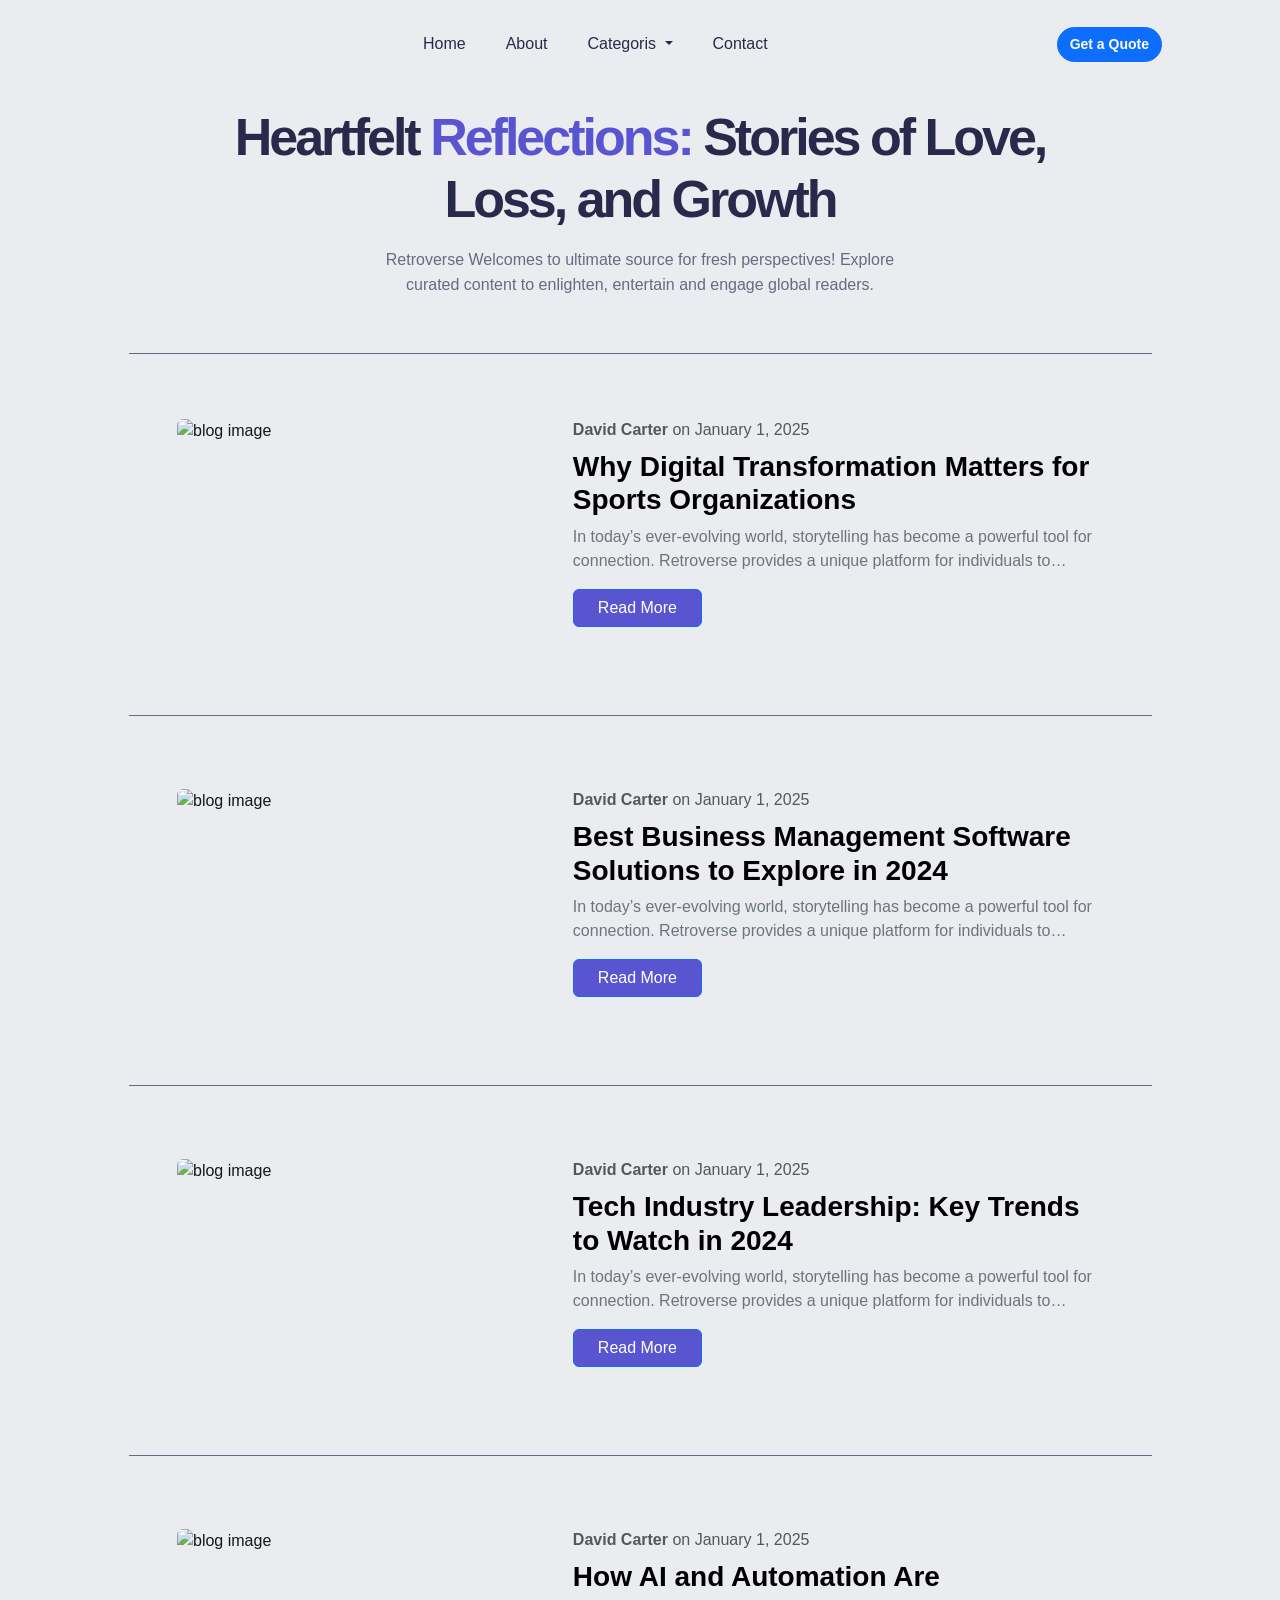
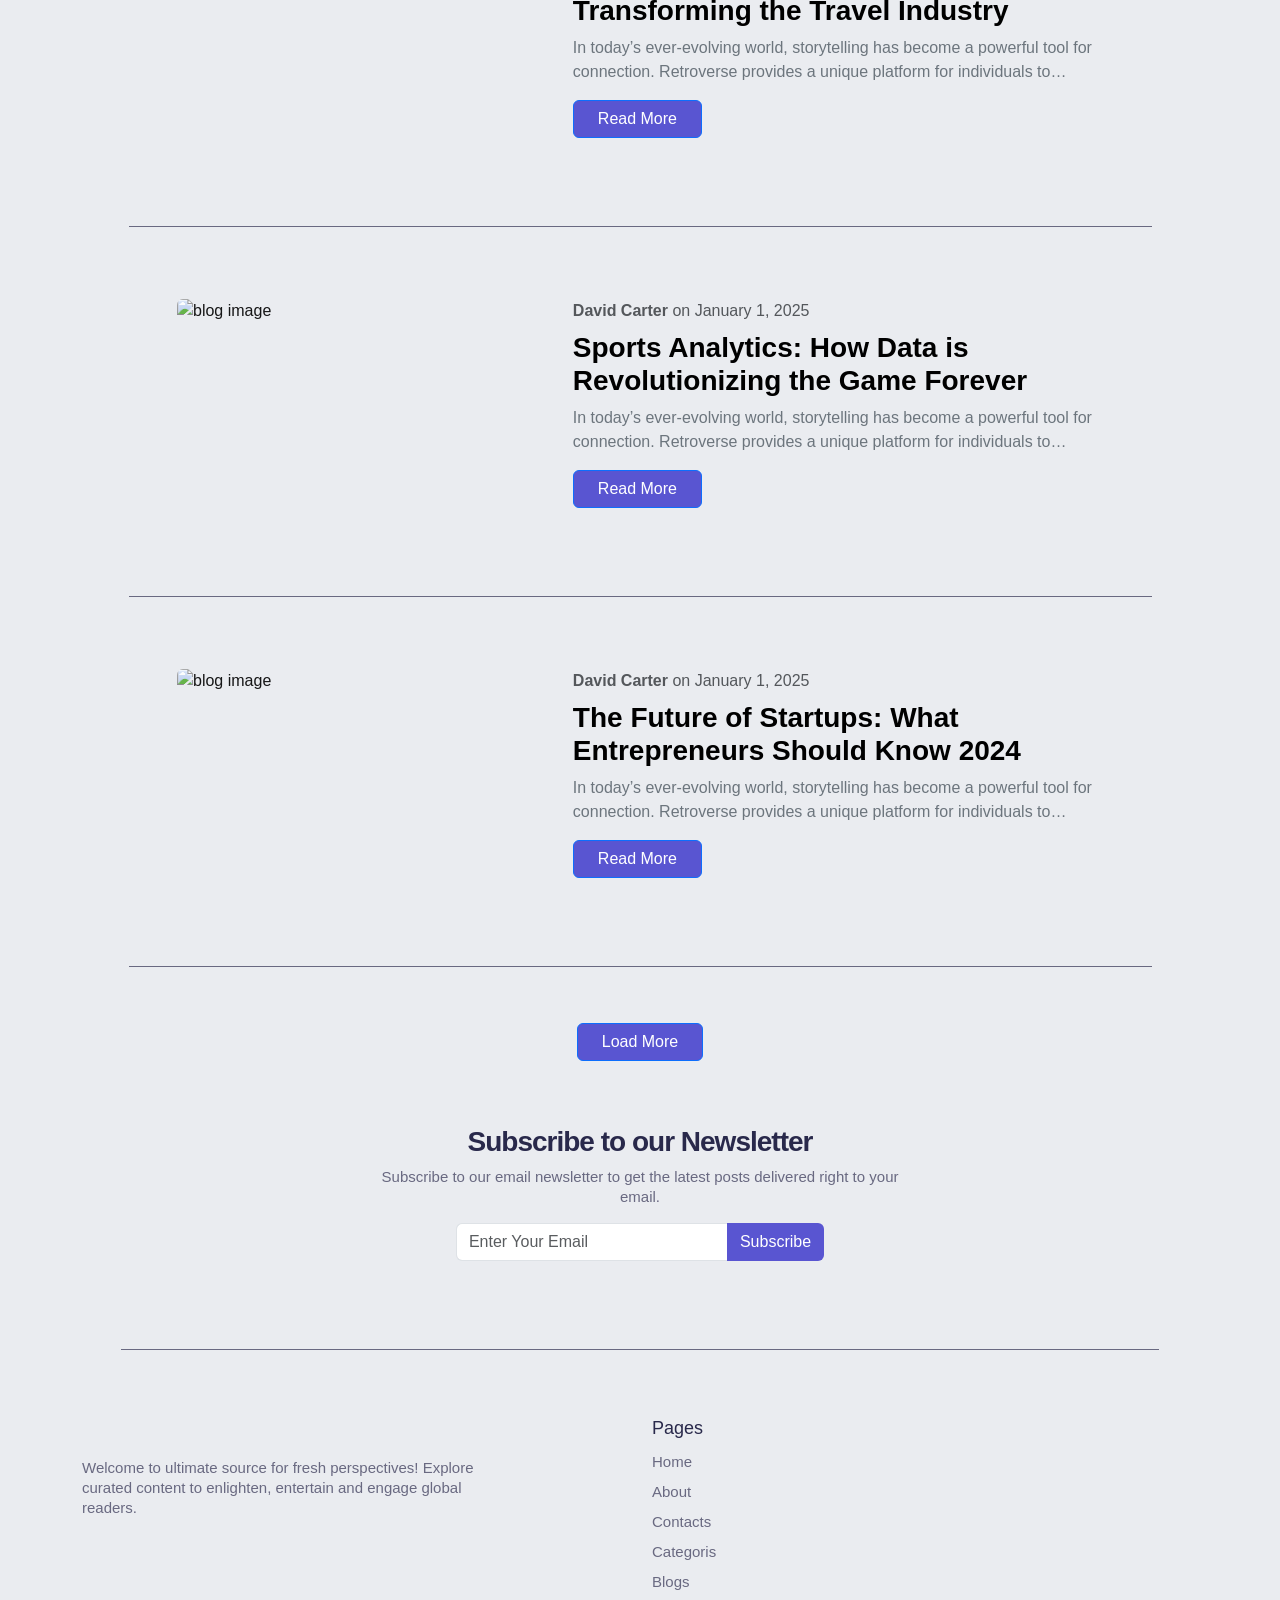
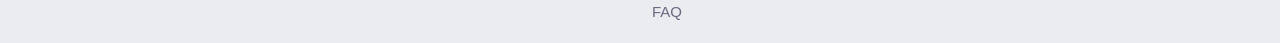
==== index.html @ eeffbbed "Initial Commit" ====
<!DOCTYPE html>
<html lang="en">

<head>
    <meta charset="UTF-8">
    <meta name="viewport" content="width=device-width, initial-scale=1.0">
    <title>Blog Website</title>
    <link rel="stylesheet" href="https://cdn.jsdelivr.net/npm/bootstrap@5.3.8/dist/css/bootstrap.min.css">
    <link rel="stylesheet" href="../style.css">
    <script src="https://cdn.jsdelivr.net/npm/bootstrap@5.3.8/dist/js/bootstrap.bundle.min.js"></script>
    <link
  href="https://cdn.jsdelivr.net/npm/remixicon@4.9.0/fonts/remixicon.css"
  rel="stylesheet"/>

</head>

<body
    style="background-color: #eaecf0; font-family:'Trebuchet MS', 'Lucida Sans Unicode', 'Lucida Grande', 'Lucida Sans', Arial, sans-serif;">
    <div class="container" style="padding-top: 20px; padding-bottom: 30px;">
        <nav class="navbar navbar-expand-lg px-4 py-1" id="navbar">
            <div class="container-fluid">
                <a class="navbar-brand" href="#" id="navbar-brand"><img
                        src="https://themes.templatescoder.com/sastra-addon/classic-blog/wp-content/uploads/sites/52/2025/04/classic-blog-logo.svg"
                        alt=""></a>
                <button class="navbar-toggler" type="button" data-bs-toggle="collapse"
                    data-bs-target="#navbarSupportedContent" aria-controls="navbarSupportedContent"
                    aria-expanded="false" aria-label="Toggle navigation">
                    <span class="navbar-toggler-icon"></span>
                </button>
                <div class="collapse navbar-collapse justify-content-between" id="navbarSupportedContent">
                    <ul class="navbar-nav mx-auto mb-2 mb-lg-0 gap-4">
                        <li class="nav-item">
                            <a class="nav-link active" aria-current="page" href="#"
                                style="font-size: 16px; font-family:'Trebuchet MS', 'Lucida Sans Unicode', 'Lucida Grande', 'Lucida Sans', Arial, sans-serif; color: #29294B;">Home</a>
                        </li>
                        <li class="nav-item">
                            <a class="nav-link" href="#"
                                style="font-size: 16px; font-family:'Trebuchet MS', 'Lucida Sans Unicode', 'Lucida Grande', 'Lucida Sans', Arial, sans-serif; color: #29294B;">About</a>
                        </li>
                        <li class="nav-item dropdown">
                            <a class="nav-link dropdown-toggle" href="#" role="button" data-bs-toggle="dropdown"
                                aria-expanded="false"
                                style="font-size: 16px; font-family:'Trebuchet MS', 'Lucida Sans Unicode', 'Lucida Grande', 'Lucida Sans', Arial, sans-serif; color: #29294B;">
                                Categoris
                            </a>
                            <ul class="dropdown-menu" id="dropdown-menu">
                                <li><a class="dropdown-item" href="#">Sport</a></li>
                                <li><a class="dropdown-item" href="#">Management</a></li>
                                <li><a class="dropdown-item" href="#">Business</a></li>
                                <li><a class="dropdown-item" href="#">Trends</a></li>
                                <li><a class="dropdown-item" href="#">Technology</a></li>

                            </ul>
                        <li class="nav-item">
                            <a class="nav-link" href="#"
                                style="font-size: 16px; font-family:'Trebuchet MS', 'Lucida Sans Unicode', 'Lucida Grande', 'Lucida Sans', Arial, sans-serif; color: #29294B;">Contact</a>
                        </li>

                    </ul>
                    <button class="btn btn-primary" type="button" id="Get">Get a Quote</button>
                </div>
            </div>
        </nav>
    </div>
    <div class="container" id="home">
        <div class="row justify-content-center mt-2">
            <div class="col-lg-10 text-center">
                <h1 style="color: #29294B; font-size: 52px; font-weight: 700; letter-spacing: -3px;">Heartfelt <span
                        style="color: #5955d1;">Reflections:</span> Stories of Love, Loss, and Growth</h1>
            </div>
            <div class="col-lg-6 text-center pt-2" style="line-height: 25px; color: #696981;">
                <p>Retroverse Welcomes to ultimate source for fresh perspectives! Explore curated content to enlighten,
                    entertain and engage global readers.</p>
            </div>
        </div>
        <div class="container">
            <div class="row justify-content-center">
                <div class="col-lg-11" id="line"></div>
            </div>
        </div>
    </div>
    <div class="blogs">
        <div class="container my-5 blog-item">
            <div class="row justify-content-center">
                <div class="col-lg-10">

                    <div class="row align-items-start justify-content-start  pt-3">
                        <div class="col-md-5 blogimg">
                            <a href=""><img
                                    src="https://themes.templatescoder.com/sastra-addon/classic-blog/wp-content/uploads/sites/52/2025/01/blog-20-min.jpg"
                                    class="img-fluid rounded" alt="blog image"></a>
                        </div>
                        <div class="col-md-7">
                            <p class="text-muted mb-2">
                                <strong>David Carter</strong> on January 1, 2025
                            </p>
                            <h3 class="fw-bold">
                                <a href="">Why Digital Transformation Matters for Sports Organizations</a>
                            </h3>
                            <p class="text-secondary">
                                In today’s ever-evolving world, storytelling has become a powerful tool for connection.
                                Retroverse provides a unique platform for individuals to…
                            </p>
                            <button class="btn btn-primary px-4">Read More</button>
                        </div>
                    </div>
                </div>
            </div>
            <div class="container">
                <div class="row justify-content-center pt-5 pb-2">
                    <div class="col-lg-11" id="line"></div>
                </div>
            </div>
        </div>
        <div class="container my-5 blog-item">
            <div class="row justify-content-center">
                <div class="col-lg-10">

                    <div class="row align-items-start justify-content-start  pt-3">
                        <div class="col-md-5 blogimg">
                            <a href=""><img
                                    src="https://themes.templatescoder.com/sastra-addon/classic-blog/wp-content/uploads/sites/52/2024/12/blog-11-min.jpg"
                                    class="img-fluid rounded" alt="blog image"></a>
                        </div>
                        <div class="col-md-7">
                            <p class="text-muted mb-2">
                                <strong>David Carter</strong> on January 1, 2025
                            </p>
                            <h3 class="fw-bold">
                                <a href="">Best Business Management Software Solutions to Explore in 2024</a>
                            </h3>
                            <p class="text-secondary">
                                In today’s ever-evolving world, storytelling has become a powerful tool for connection.
                                Retroverse provides a unique platform for individuals to…
                            </p>
                            <button class="btn btn-primary px-4">Read More</button>
                        </div>
                    </div>
                </div>
            </div>
            <div class="container">
                <div class="row justify-content-center pt-5 pb-2">
                    <div class="col-lg-11" id="line"></div>
                </div>
            </div>
        </div>
        <div class="container my-5 blog-item">
            <div class="row justify-content-center">
                <div class="col-lg-10">

                    <div class="row align-items-start justify-content-start  pt-3">
                        <div class="col-md-5 blogimg">
                            <a href=""><img
                                    src="https://themes.templatescoder.com/sastra-addon/classic-blog/wp-content/uploads/sites/52/2025/01/blog-19-min.jpg"
                                    class="img-fluid rounded" alt="blog image"></a>
                        </div>
                        <div class="col-md-7">
                            <p class="text-muted mb-2">
                                <strong>David Carter</strong> on January 1, 2025
                            </p>
                            <h3 class="fw-bold">
                                <a href="">Tech Industry Leadership: Key Trends to Watch in 2024</a>
                            </h3>
                            <p class="text-secondary">
                                In today’s ever-evolving world, storytelling has become a powerful tool for connection.
                                Retroverse provides a unique platform for individuals to…
                            </p>
                            <button class="btn btn-primary px-4">Read More</button>
                        </div>
                    </div>
                </div>
            </div>
            <div class="container">
                <div class="row justify-content-center pt-5 pb-2">
                    <div class="col-lg-11" id="line"></div>
                </div>
            </div>
        </div>
        <div class="container my-5 blog-item">
            <div class="row justify-content-center">
                <div class="col-lg-10">

                    <div class="row align-items-start justify-content-start  pt-3">
                        <div class="col-md-5 blogimg">
                            <a href=""><img
                                    src="https://themes.templatescoder.com/sastra-addon/classic-blog/wp-content/uploads/sites/52/2025/01/blog-18-min.jpg"
                                    class="img-fluid rounded" alt="blog image"></a>
                        </div>
                        <div class="col-md-7">
                            <p class="text-muted mb-2">
                                <strong>David Carter</strong> on January 1, 2025
                            </p>
                            <h3 class="fw-bold">
                                <a href="">How AI and Automation Are Transforming the Travel Industry</a>
                            </h3>
                            <p class="text-secondary">
                                In today’s ever-evolving world, storytelling has become a powerful tool for connection.
                                Retroverse provides a unique platform for individuals to…
                            </p>
                            <button class="btn btn-primary px-4">Read More</button>
                        </div>
                    </div>
                </div>
            </div>
            <div class="container">
                <div class="row justify-content-center pt-5 pb-2">
                    <div class="col-lg-11" id="line"></div>
                </div>
            </div>
        </div>
        <div class="container my-5 blog-item">
            <div class="row justify-content-center">
                <div class="col-lg-10">

                    <div class="row align-items-start justify-content-start  pt-3">
                        <div class="col-md-5 blogimg">
                            <a href=""><img
                                    src="https://themes.templatescoder.com/sastra-addon/classic-blog/wp-content/uploads/sites/52/2025/01/blog-17-min.jpg"
                                    class="img-fluid rounded" alt="blog image"></a>
                        </div>
                        <div class="col-md-7">
                            <p class="text-muted mb-2">
                                <strong>David Carter</strong> on January 1, 2025
                            </p>
                            <h3 class="fw-bold">
                                <a href="">Sports Analytics: How Data is Revolutionizing the Game Forever</a>
                            </h3>
                            <p class="text-secondary">
                                In today’s ever-evolving world, storytelling has become a powerful tool for connection.
                                Retroverse provides a unique platform for individuals to…
                            </p>
                            <button class="btn btn-primary px-4">Read More</button>
                        </div>
                    </div>
                </div>
            </div>
            <div class="container">
                <div class="row justify-content-center pt-5 pb-2">
                    <div class="col-lg-11" id="line"></div>
                </div>
            </div>
        </div>
        <div class="container my-5 blog-item">
            <div class="row justify-content-center">
                <div class="col-lg-10">

                    <div class="row align-items-start justify-content-start  pt-3">
                        <div class="col-md-5 blogimg">
                            <a href=""><img
                                    src="https://themes.templatescoder.com/sastra-addon/classic-blog/wp-content/uploads/sites/52/2025/01/blog-16-min.jpg"
                                    class="img-fluid rounded" alt="blog image"></a>
                        </div>
                        <div class="col-md-7">
                            <p class="text-muted mb-2">
                                <strong>David Carter</strong> on January 1, 2025
                            </p>
                            <h3 class="fw-bold">
                                <a href="">The Future of Startups: What Entrepreneurs Should Know 2024</a>
                            </h3>
                            <p class="text-secondary">
                                In today’s ever-evolving world, storytelling has become a powerful tool for connection.
                                Retroverse provides a unique platform for individuals to…
                            </p>
                            <button class="btn btn-primary px-4">Read More</button>
                        </div>
                    </div>
                </div>
            </div>
            <div class="container">
                <div class="row justify-content-center pt-5 pb-2">
                    <div class="col-lg-11" id="line"></div>
                </div>
            </div>
        </div>
        <div class="container my-5 blog-item">
            <div class="row justify-content-center">
                <div class="col-lg-10">

                    <div class="row align-items-start justify-content-start  pt-3">
                        <div class="col-md-5 blogimg">
                            <a href=""><img
                                    src="https://themes.templatescoder.com/sastra-addon/classic-blog/wp-content/uploads/sites/52/2025/01/blog-15-min.jpg"
                                    class="img-fluid rounded" alt="blog image"></a>
                        </div>
                        <div class="col-md-7">
                            <p class="text-muted mb-2">
                                <strong>David Carter</strong> on January 1, 2025
                            </p>
                            <h3 class="fw-bold">
                                <a href="">2024 Business Travel Trends: Technology and Efficiency</a>
                            </h3>
                            <p class="text-secondary">
                                In today’s ever-evolving world, storytelling has become a powerful tool for connection.
                                Retroverse provides a unique platform for individuals to…
                            </p>
                            <button class="btn btn-primary px-4">Read More</button>
                        </div>
                    </div>
                </div>
            </div>
            <div class="container">
                <div class="row justify-content-center pt-5 pb-2">
                    <div class="col-lg-11" id="line"></div>
                </div>
            </div>
        </div>
        <div class="container my-5 blog-item">
            <div class="row justify-content-center">
                <div class="col-lg-10">

                    <div class="row align-items-start justify-content-start  pt-3">
                        <div class="col-md-5 blogimg">
                            <a href=""><img
                                    src="https://themes.templatescoder.com/sastra-addon/classic-blog/wp-content/uploads/sites/52/2025/01/blog-20-min.jpg"
                                    class="img-fluid rounded" alt="blog image"></a>
                        </div>
                        <div class="col-md-7">
                            <p class="text-muted mb-2">
                                <strong>David Carter</strong> on January 1, 2025
                            </p>
                            <h3 class="fw-bold">
                                <a href="">Why Digital Transformation Matters for Sports Organizations</a>
                            </h3>
                            <p class="text-secondary">
                                In today’s ever-evolving world, storytelling has become a powerful tool for connection.
                                Retroverse provides a unique platform for individuals to…
                            </p>
                            <button class="btn btn-primary px-4">Read More</button>
                        </div>
                    </div>
                </div>
            </div>
            <div class="container">
                <div class="row justify-content-center pt-5 pb-2">
                    <div class="col-lg-11" id="line"></div>
                </div>
            </div>
        </div>
        <div class="container my-5 blog-item">
            <div class="row justify-content-center">
                <div class="col-lg-10">

                    <div class="row align-items-start justify-content-start  pt-3">
                        <div class="col-md-5 blogimg">
                            <a href=""><img
                                    src="https://themes.templatescoder.com/sastra-addon/classic-blog/wp-content/uploads/sites/52/2024/12/blog-11-min.jpg"
                                    class="img-fluid rounded" alt="blog image"></a>
                        </div>
                        <div class="col-md-7">
                            <p class="text-muted mb-2">
                                <strong>David Carter</strong> on January 1, 2025
                            </p>
                            <h3 class="fw-bold">
                                <a href="">Best Business Management Software Solutions to Explore in 2024</a>
                            </h3>
                            <p class="text-secondary">
                                In today’s ever-evolving world, storytelling has become a powerful tool for connection.
                                Retroverse provides a unique platform for individuals to…
                            </p>
                            <button class="btn btn-primary px-4">Read More</button>
                        </div>
                    </div>
                </div>
            </div>
            <div class="container">
                <div class="row justify-content-center pt-5 pb-2">
                    <div class="col-lg-11" id="line"></div>
                </div>
            </div>
        </div>
        <div class="container my-5 blog-item">
            <div class="row justify-content-center">
                <div class="col-lg-10">

                    <div class="row align-items-start justify-content-start  pt-3">
                        <div class="col-md-5 blogimg">
                            <a href=""><img
                                    src="https://themes.templatescoder.com/sastra-addon/classic-blog/wp-content/uploads/sites/52/2025/01/blog-19-min.jpg"
                                    class="img-fluid rounded" alt="blog image"></a>
                        </div>
                        <div class="col-md-7">
                            <p class="text-muted mb-2">
                                <strong>David Carter</strong> on January 1, 2025
                            </p>
                            <h3 class="fw-bold">
                                <a href="">Tech Industry Leadership: Key Trends to Watch in 2024</a>
                            </h3>
                            <p class="text-secondary">
                                In today’s ever-evolving world, storytelling has become a powerful tool for connection.
                                Retroverse provides a unique platform for individuals to…
                            </p>
                            <button class="btn btn-primary px-4">Read More</button>
                        </div>
                    </div>
                </div>
            </div>
            <div class="container">
                <div class="row justify-content-center pt-5 pb-2">
                    <div class="col-lg-11" id="line"></div>
                </div>
            </div>
        </div>
        <div class="container my-5 blog-item">
            <div class="row justify-content-center">
                <div class="col-lg-10">

                    <div class="row align-items-start justify-content-start  pt-3">
                        <div class="col-md-5 blogimg">
                            <a href=""><img
                                    src="https://themes.templatescoder.com/sastra-addon/classic-blog/wp-content/uploads/sites/52/2025/01/blog-18-min.jpg"
                                    class="img-fluid rounded" alt="blog image"></a>
                        </div>
                        <div class="col-md-7">
                            <p class="text-muted mb-2">
                                <strong>David Carter</strong> on January 1, 2025
                            </p>
                            <h3 class="fw-bold">
                                <a href="">How AI and Automation Are Transforming the Travel Industry</a>
                            </h3>
                            <p class="text-secondary">
                                In today’s ever-evolving world, storytelling has become a powerful tool for connection.
                                Retroverse provides a unique platform for individuals to…
                            </p>
                            <button class="btn btn-primary px-4">Read More</button>
                        </div>
                    </div>
                </div>
            </div>
            <div class="container">
                <div class="row justify-content-center pt-5 pb-2">
                    <div class="col-lg-11" id="line"></div>
                </div>
            </div>
        </div>
        <div class="container my-5 blog-item">
            <div class="row justify-content-center">
                <div class="col-lg-10">

                    <div class="row align-items-start justify-content-start  pt-3">
                        <div class="col-md-5 blogimg">
                            <a href=""><img
                                    src="https://themes.templatescoder.com/sastra-addon/classic-blog/wp-content/uploads/sites/52/2025/01/blog-17-min.jpg"
                                    class="img-fluid rounded" alt="blog image"></a>
                        </div>
                        <div class="col-md-7">
                            <p class="text-muted mb-2">
                                <strong>David Carter</strong> on January 1, 2025
                            </p>
                            <h3 class="fw-bold">
                                <a href="">Sports Analytics: How Data is Revolutionizing the Game Forever</a>
                            </h3>
                            <p class="text-secondary">
                                In today’s ever-evolving world, storytelling has become a powerful tool for connection.
                                Retroverse provides a unique platform for individuals to…
                            </p>
                            <button class="btn btn-primary px-4">Read More</button>
                        </div>
                    </div>
                </div>
            </div>
            <div class="container">
                <div class="row justify-content-center pt-5 pb-2">
                    <div class="col-lg-11" id="line"></div>
                </div>
            </div>
        </div>
        <div class="container my-5 blog-item">
            <div class="row justify-content-center">
                <div class="col-lg-10">

                    <div class="row align-items-start justify-content-start  pt-3">
                        <div class="col-md-5 blogimg">
                            <a href=""><img
                                    src="https://themes.templatescoder.com/sastra-addon/classic-blog/wp-content/uploads/sites/52/2025/01/blog-16-min.jpg"
                                    class="img-fluid rounded" alt="blog image"></a>
                        </div>
                        <div class="col-md-7">
                            <p class="text-muted mb-2">
                                <strong>David Carter</strong> on January 1, 2025
                            </p>
                            <h3 class="fw-bold">
                                <a href="">The Future of Startups: What Entrepreneurs Should Know 2024</a>
                            </h3>
                            <p class="text-secondary">
                                In today’s ever-evolving world, storytelling has become a powerful tool for connection.
                                Retroverse provides a unique platform for individuals to…
                            </p>
                            <button class="btn btn-primary px-4">Read More</button>
                        </div>
                    </div>
                </div>
            </div>
            <div class="container">
                <div class="row justify-content-center pt-5 pb-2">
                    <div class="col-lg-11" id="line"></div>
                </div>
            </div>
        </div>
        <div class="container my-5 blog-item">
            <div class="row justify-content-center">
                <div class="col-lg-10">

                    <div class="row align-items-start justify-content-start  pt-3">
                        <div class="col-md-5 blogimg">
                            <a href=""><img
                                    src="https://themes.templatescoder.com/sastra-addon/classic-blog/wp-content/uploads/sites/52/2025/01/blog-15-min.jpg"
                                    class="img-fluid rounded" alt="blog image"></a>
                        </div>
                        <div class="col-md-7">
                            <p class="text-muted mb-2">
                                <strong>David Carter</strong> on January 1, 2025
                            </p>
                            <h3 class="fw-bold">
                                <a href="">2024 Business Travel Trends: Technology and Efficiency</a>
                            </h3>
                            <p class="text-secondary">
                                In today’s ever-evolving world, storytelling has become a powerful tool for connection.
                                Retroverse provides a unique platform for individuals to…
                            </p>
                            <button class="btn btn-primary px-4">Read More</button>
                        </div>
                    </div>
                </div>
            </div>
            <div class="container">
                <div class="row justify-content-center pt-5 pb-2">
                    <div class="col-lg-11" id="line"></div>
                </div>
            </div>
        </div>
        <div class="container my-5 blog-item">
            <div class="row justify-content-center">
                <div class="col-lg-10">

                    <div class="row align-items-start justify-content-start  pt-3">
                        <div class="col-md-5 blogimg">
                            <a href=""><img
                                    src="https://themes.templatescoder.com/sastra-addon/classic-blog/wp-content/uploads/sites/52/2025/01/blog-20-min.jpg"
                                    class="img-fluid rounded" alt="blog image"></a>
                        </div>
                        <div class="col-md-7">
                            <p class="text-muted mb-2">
                                <strong>David Carter</strong> on January 1, 2025
                            </p>
                            <h3 class="fw-bold">
                                <a href="">Why Digital Transformation Matters for Sports Organizations</a>
                            </h3>
                            <p class="text-secondary">
                                In today’s ever-evolving world, storytelling has become a powerful tool for connection.
                                Retroverse provides a unique platform for individuals to…
                            </p>
                            <button class="btn btn-primary px-4">Read More</button>
                        </div>
                    </div>
                </div>
            </div>
            <div class="container">
                <div class="row justify-content-center pt-5 pb-2">
                    <div class="col-lg-11" id="line"></div>
                </div>
            </div>
        </div>
        <div class="container my-5 blog-item">
            <div class="row justify-content-center">
                <div class="col-lg-10">

                    <div class="row align-items-start justify-content-start  pt-3">
                        <div class="col-md-5 blogimg">
                            <a href=""><img
                                    src="https://themes.templatescoder.com/sastra-addon/classic-blog/wp-content/uploads/sites/52/2024/12/blog-11-min.jpg"
                                    class="img-fluid rounded" alt="blog image"></a>
                        </div>
                        <div class="col-md-7">
                            <p class="text-muted mb-2">
                                <strong>David Carter</strong> on January 1, 2025
                            </p>
                            <h3 class="fw-bold">
                                <a href="">Best Business Management Software Solutions to Explore in 2024</a>
                            </h3>
                            <p class="text-secondary">
                                In today’s ever-evolving world, storytelling has become a powerful tool for connection.
                                Retroverse provides a unique platform for individuals to…
                            </p>
                            <button class="btn btn-primary px-4">Read More</button>
                        </div>
                    </div>
                </div>
            </div>
            <div class="container">
                <div class="row justify-content-center pt-5 pb-2">
                    <div class="col-lg-11" id="line"></div>
                </div>
            </div>
        </div>
        <div class="container my-5 blog-item">
            <div class="row justify-content-center">
                <div class="col-lg-10">

                    <div class="row align-items-start justify-content-start  pt-3">
                        <div class="col-md-5 blogimg">
                            <a href=""><img
                                    src="https://themes.templatescoder.com/sastra-addon/classic-blog/wp-content/uploads/sites/52/2025/01/blog-19-min.jpg"
                                    class="img-fluid rounded" alt="blog image"></a>
                        </div>
                        <div class="col-md-7">
                            <p class="text-muted mb-2">
                                <strong>David Carter</strong> on January 1, 2025
                            </p>
                            <h3 class="fw-bold">
                                <a href="">Tech Industry Leadership: Key Trends to Watch in 2024</a>
                            </h3>
                            <p class="text-secondary">
                                In today’s ever-evolving world, storytelling has become a powerful tool for connection.
                                Retroverse provides a unique platform for individuals to…
                            </p>
                            <button class="btn btn-primary px-4">Read More</button>
                        </div>
                    </div>
                </div>
            </div>
            <div class="container">
                <div class="row justify-content-center pt-5 pb-2">
                    <div class="col-lg-11" id="line"></div>
                </div>
            </div>
        </div>
        <div class="container my-5 blog-item">
            <div class="row justify-content-center">
                <div class="col-lg-10">

                    <div class="row align-items-start justify-content-start  pt-3">
                        <div class="col-md-5 blogimg">
                            <a href=""><img
                                    src="https://themes.templatescoder.com/sastra-addon/classic-blog/wp-content/uploads/sites/52/2025/01/blog-18-min.jpg"
                                    class="img-fluid rounded" alt="blog image"></a>
                        </div>
                        <div class="col-md-7">
                            <p class="text-muted mb-2">
                                <strong>David Carter</strong> on January 1, 2025
                            </p>
                            <h3 class="fw-bold">
                                <a href="">How AI and Automation Are Transforming the Travel Industry</a>
                            </h3>
                            <p class="text-secondary">
                                In today’s ever-evolving world, storytelling has become a powerful tool for connection.
                                Retroverse provides a unique platform for individuals to…
                            </p>
                            <button class="btn btn-primary px-4">Read More</button>
                        </div>
                    </div>
                </div>
            </div>
            <div class="container">
                <div class="row justify-content-center pt-5 pb-2">
                    <div class="col-lg-11" id="line"></div>
                </div>
            </div>
        </div>
        <div class="container my-5 blog-item">
            <div class="row justify-content-center">
                <div class="col-lg-10">

                    <div class="row align-items-start justify-content-start  pt-3">
                        <div class="col-md-5 blogimg">
                            <a href=""><img
                                    src="https://themes.templatescoder.com/sastra-addon/classic-blog/wp-content/uploads/sites/52/2025/01/blog-17-min.jpg"
                                    class="img-fluid rounded" alt="blog image"></a>
                        </div>
                        <div class="col-md-7">
                            <p class="text-muted mb-2">
                                <strong>David Carter</strong> on January 1, 2025
                            </p>
                            <h3 class="fw-bold">
                                <a href="">Sports Analytics: How Data is Revolutionizing the Game Forever</a>
                            </h3>
                            <p class="text-secondary">
                                In today’s ever-evolving world, storytelling has become a powerful tool for connection.
                                Retroverse provides a unique platform for individuals to…
                            </p>
                            <button class="btn btn-primary px-4">Read More</button>
                        </div>
                    </div>
                </div>
            </div>
            <div class="container">
                <div class="row justify-content-center pt-5 pb-2">
                    <div class="col-lg-11" id="line"></div>
                </div>
            </div>
        </div>
        <div class="container my-5 blog-item">
            <div class="row justify-content-center">
                <div class="col-lg-10">

                    <div class="row align-items-start justify-content-start  pt-3">
                        <div class="col-md-5 blogimg">
                            <a href=""><img
                                    src="https://themes.templatescoder.com/sastra-addon/classic-blog/wp-content/uploads/sites/52/2025/01/blog-16-min.jpg"
                                    class="img-fluid rounded" alt="blog image"></a>
                        </div>
                        <div class="col-md-7">
                            <p class="text-muted mb-2">
                                <strong>David Carter</strong> on January 1, 2025
                            </p>
                            <h3 class="fw-bold">
                                <a href="">The Future of Startups: What Entrepreneurs Should Know 2024</a>
                            </h3>
                            <p class="text-secondary">
                                In today’s ever-evolving world, storytelling has become a powerful tool for connection.
                                Retroverse provides a unique platform for individuals to…
                            </p>
                            <button class="btn btn-primary px-4">Read More</button>
                        </div>
                    </div>
                </div>
            </div>
            <div class="container">
                <div class="row justify-content-center pt-5 pb-2">
                    <div class="col-lg-11" id="line"></div>
                </div>
            </div>
        </div>
        <div class="container my-5 blog-item">
            <div class="row justify-content-center">
                <div class="col-lg-10">

                    <div class="row align-items-start justify-content-start  pt-3">
                        <div class="col-md-5 blogimg">
                            <a href=""><img
                                    src="https://themes.templatescoder.com/sastra-addon/classic-blog/wp-content/uploads/sites/52/2025/01/blog-15-min.jpg"
                                    class="img-fluid rounded" alt="blog image"></a>
                        </div>
                        <div class="col-md-7">
                            <p class="text-muted mb-2">
                                <strong>David Carter</strong> on January 1, 2025
                            </p>
                            <h3 class="fw-bold">
                                <a href="">2024 Business Travel Trends: Technology and Efficiency</a>
                            </h3>
                            <p class="text-secondary">
                                In today’s ever-evolving world, storytelling has become a powerful tool for connection.
                                Retroverse provides a unique platform for individuals to…
                            </p>
                            <button class="btn btn-primary px-4">Read More</button>
                        </div>
                    </div>
                </div>
            </div>
            <div class="container">
                <div class="row justify-content-center pt-5 pb-2">
                    <div class="col-lg-11" id="line"></div>
                </div>
            </div>
        </div>
        <div class="text-center mb-5">
            <button class="btn btn-primary px-4" id="loadMoreBtn">
                Load More
            </button>
        </div>

    </div>
    <div class="container p-3 mt-3 mb-5">
        <div class="row text-center justify-content-center">

            <div class="col-lg-6">
                <h3 style="color: #29294B; font-weight: 700; letter-spacing: -1px;">
                    Subscribe to our Newsletter
                </h3>

                <p style="color: #696981; font-size: 15px; line-height: 20px;">
                    Subscribe to our email newsletter to get the latest posts delivered right to your email.
                </p>

                <form class="d-flex justify-content-center gap mt-3">
                    <input type="email" placeholder="Enter Your Email" class="form-control w-50"
                        style="border-top-right-radius: 0; border-bottom-right-radius: 0; border-right: 0;">

                    <button type="button" class="btn subscribe"
                        style="border-top-left-radius: 0; border-bottom-left-radius: 0; background-color: #5955d1; color: white;">
                        Subscribe
                    </button>
                </form>
            </div>
            <div class="container">
                <div class="row justify-content-center pt-5 pb-1">
                    <div class="col-lg-11" id="line"></div>
                </div>
            </div>
        </div>
    </div>
    <div class="container">
        <div class="row">
            <div class="col-lg-6">
                <a class="navbar-brand" href="#" id="navbar-brand">
                    <img src="https://themes.templatescoder.com/sastra-addon/classic-blog/wp-content/uploads/sites/52/2025/04/classic-blog-logo.svg"
                        alt=""></a>
                <div class="col-lg-9 pt-3 pb-1">
                    <p style="color: #696981; font-size: 15px; line-height: 20px; ">Welcome to ultimate source for fresh
                        perspectives! Explore curated content to enlighten, entertain and engage global readers.</p>
                </div>
                <div class="col pb-3 icons" style="font-size: 20px; display: flex; gap: 20px; ">
                    <i class="ri-facebook-fill"></i>
                    <i class="ri-twitter-x-line"></i>
                    <i class="ri-instagram-fill"></i>   
                    <i class="ri-youtube-fill"></i>
                </div>
            </div>
            <div class="col-lg-2" id="links">
                <h5 style="color: #29294B; font-size: 18px;">Pages</h5>
                <ul style="padding-left: 0;">
                    <li style="list-style: none;"><a href="" style="text-decoration: none; color:#696981; font-size: 15px; line-height: 30px;">Home</a></li>
                    <li style="list-style: none;"><a href="" style="text-decoration: none; color:#696981; font-size: 15px; line-height: 30px;">About</a></li>
                    <li style="list-style: none;"><a href="" style="text-decoration: none; color:#696981; font-size: 15px; line-height: 30px;">Contacts</a></li>
                    <li style="list-style: none;"><a href="" style="text-decoration: none; color:#696981; font-size: 15px; line-height: 30px;">Categoris</a></li>
                    <li style="list-style: none;"><a href="" style="text-decoration: none; color:#696981; font-size: 15px; line-height: 30px;">Blogs</a></li>
                    <li style="list-style: none;"><a href="" style="text-decoration: none; color:#696981; font-size: 15px; line-height: 30px;">FAQ</a></li>
                </ul>
            </div>
        </div>
    </div>




    <script src="../script.js"></script>
</body>

</html>
---- style.css ----
* {
    margin: 0;
    padding: 0;
    box-sizing: border-box;
    transition: 0.3s;
}
#navbar{
    display: flex;
    justify-content: center;
    align-items: center;
}
#navbar-brand img{
    width: auto;
    height: 35px;
}
#dropdown-menu a{
    font-size: 14px;
    padding: 8px 20px;
    &:hover{
        background-color: #29294B; 
        color: white;
    }
}
#Get{
    border-radius: 30px;
    font-size: 14px;
    font-weight: 700;
}
#line{
    border-bottom: 1px solid #696981;
    padding-top: 40px;
}
.blogimg img{
    opacity: 0.9;
    &:hover{
        opacity: 0.5;
    }
}
.blogs a{
    text-decoration: none;
    color: black;
    &:hover{
        color: #5955d1;
    }
}
.blogs button{
    background-color: #5955d1;
    transition: all 0.3s;
    &:hover{
        opacity: 0.5;
    }
}
form{
    display: flex;
    justify-content: center;
    border-radius: 30px;
}
.subscribe{
    &:hover{
        opacity: 0.5;
    }
}
.icons i{
    &:hover{
        color: #5955d1;
    }
}
#links ul li a{
    &:hover{
        color: #5955d1;
    }
}
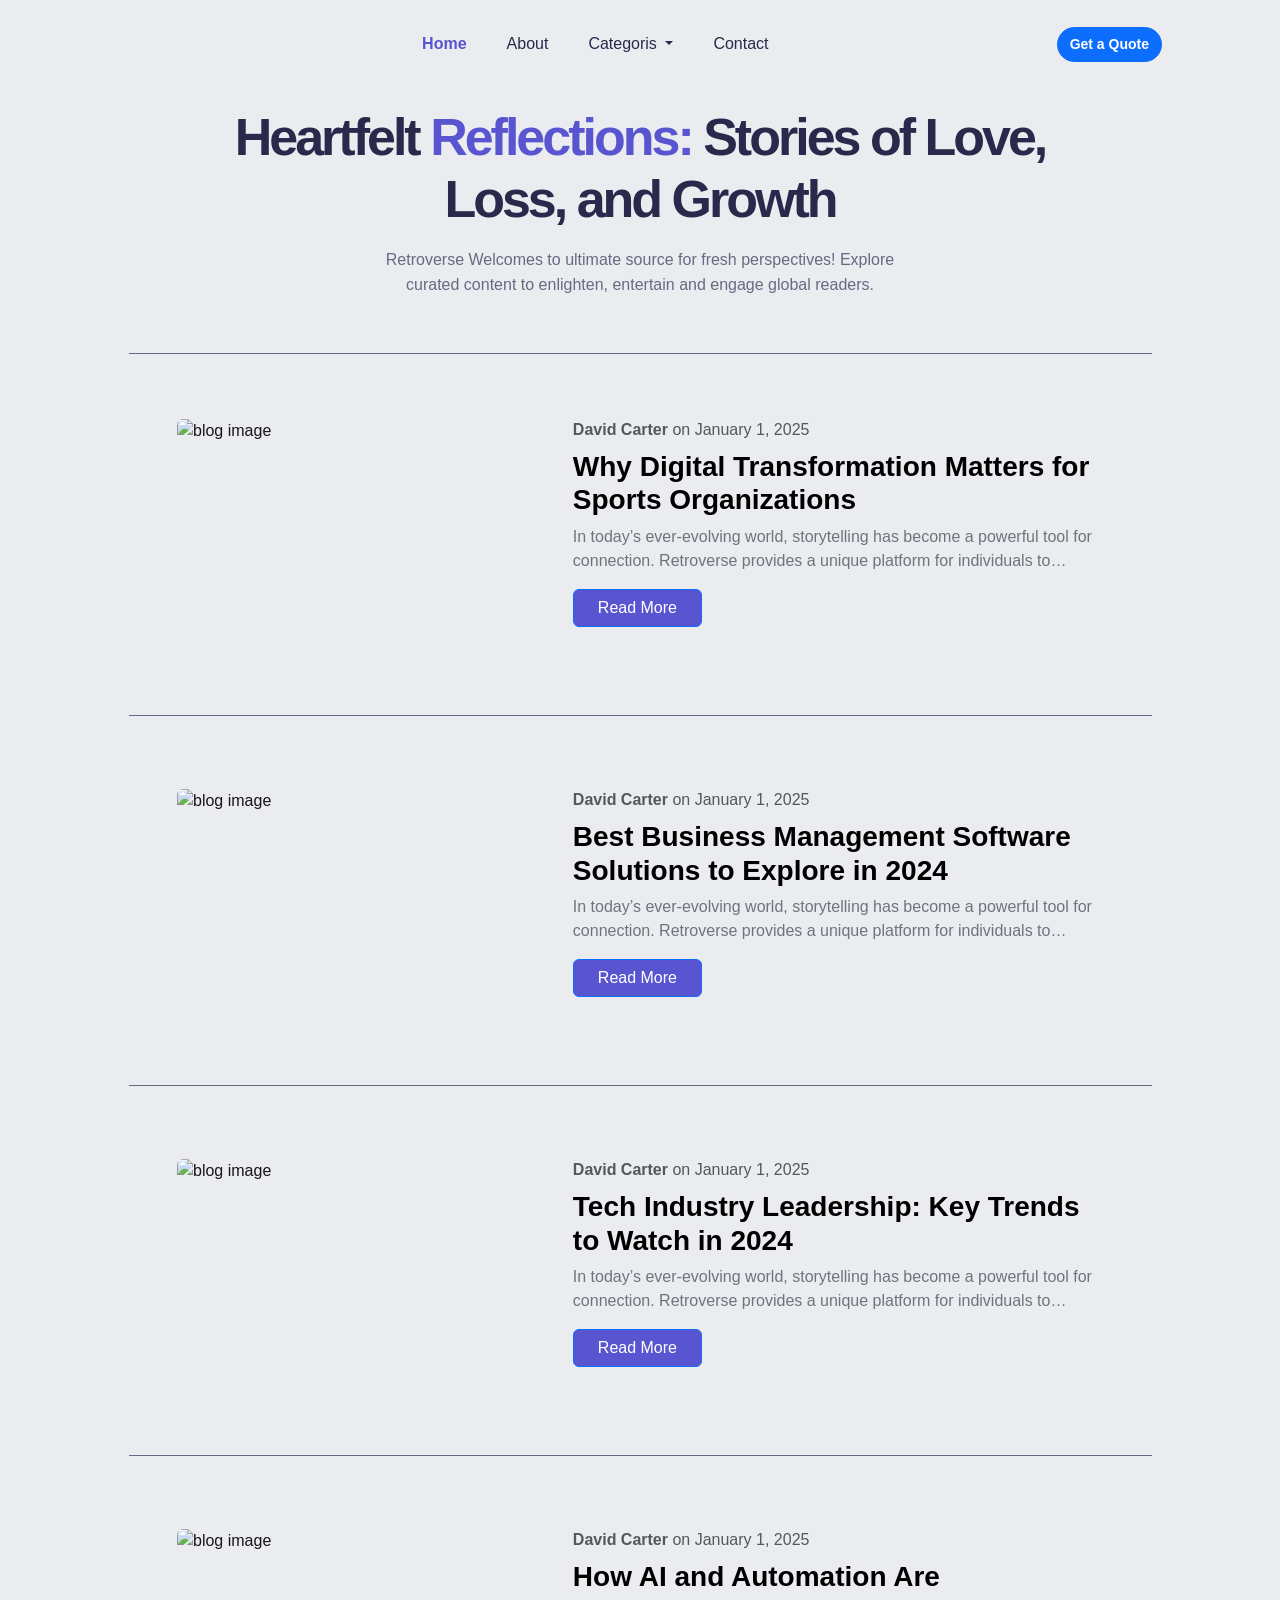
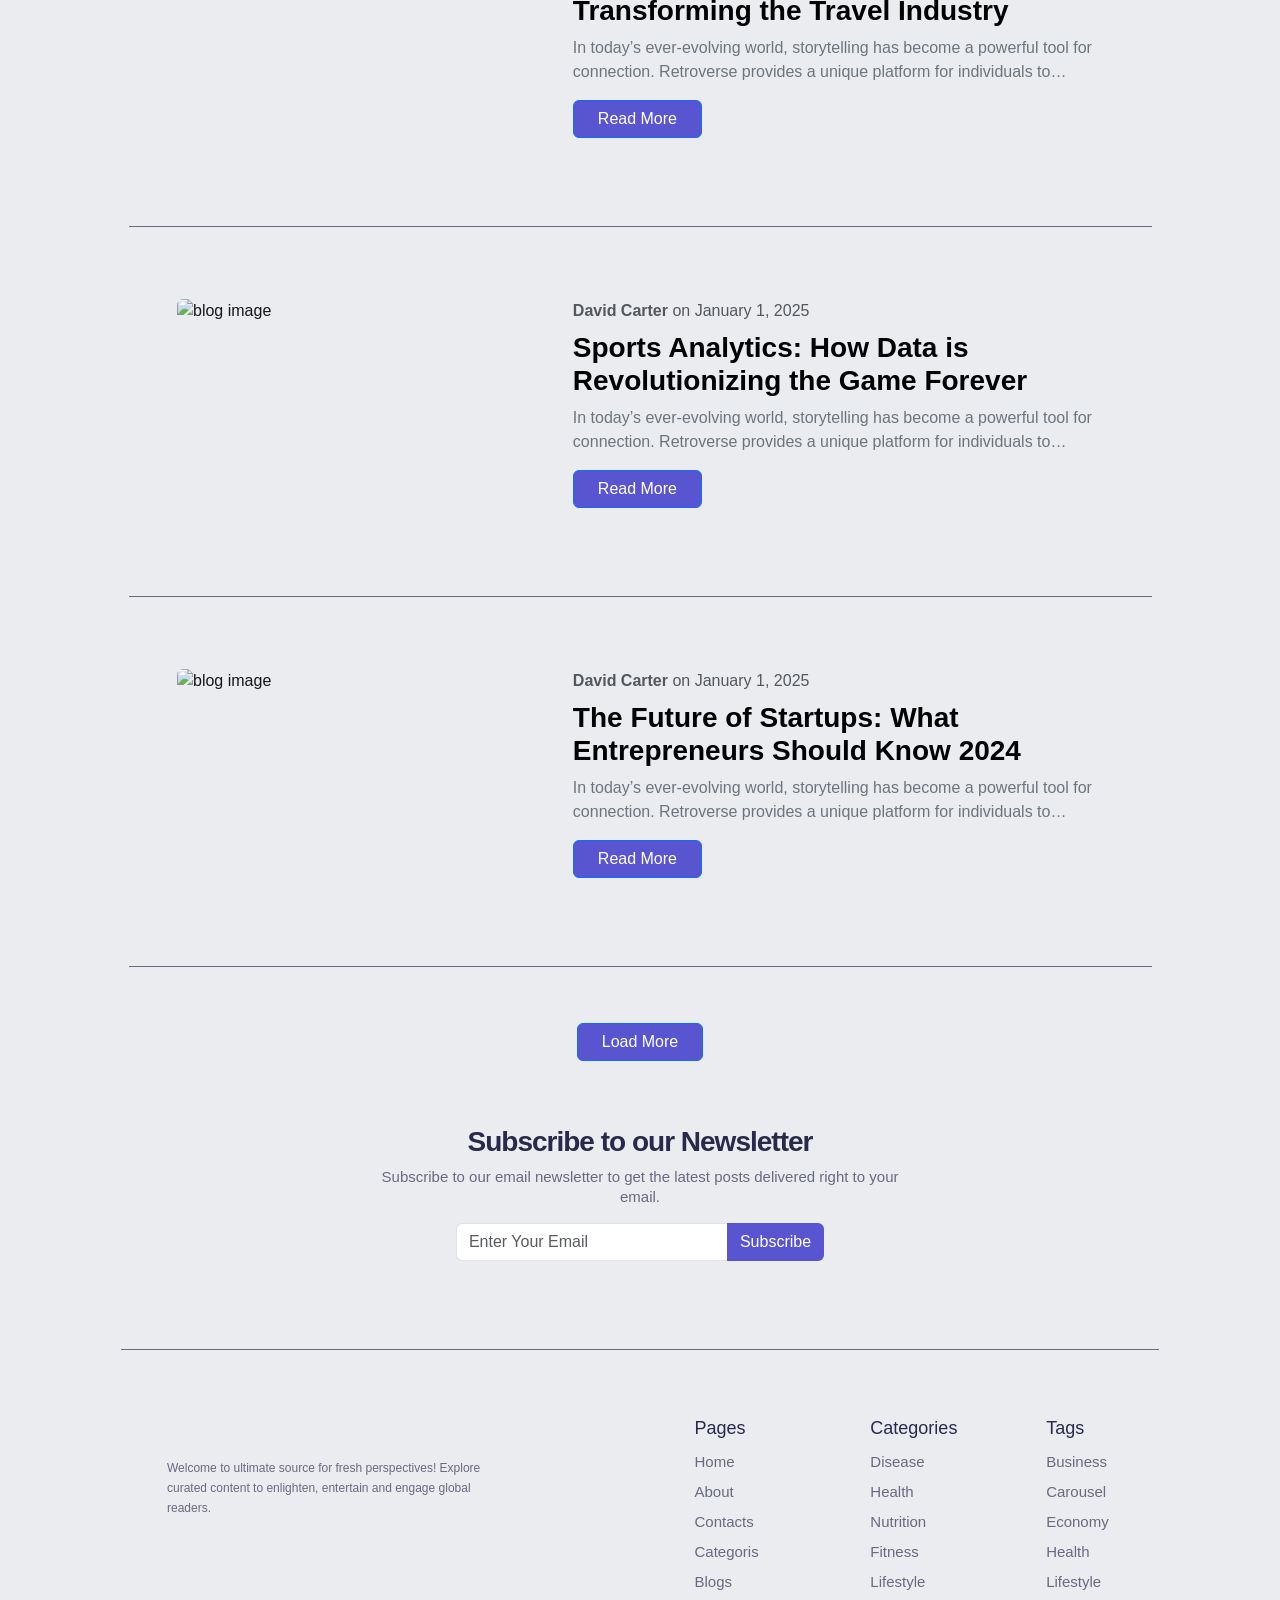
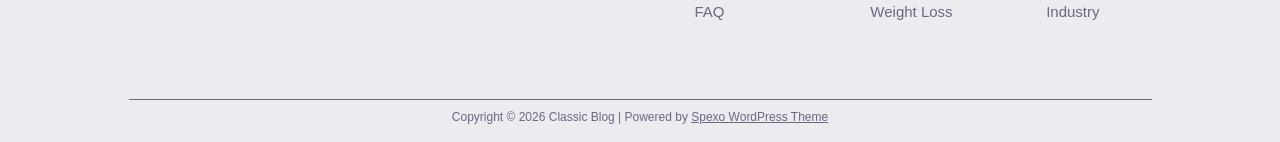
==== commit bbe3ee62: "Add About and Contact Section" ====
--- a/index.html
+++ b/index.html
@@ -30,11 +30,11 @@
                 <div class="collapse navbar-collapse justify-content-between" id="navbarSupportedContent">
                     <ul class="navbar-nav mx-auto mb-2 mb-lg-0 gap-4">
                         <li class="nav-item">
-                            <a class="nav-link active" aria-current="page" href="#"
+                            <a class="nav-link active" aria-current="page" href="index.html"
                                 style="font-size: 16px; font-family:'Trebuchet MS', 'Lucida Sans Unicode', 'Lucida Grande', 'Lucida Sans', Arial, sans-serif; color: #29294B;">Home</a>
                         </li>
                         <li class="nav-item">
-                            <a class="nav-link" href="#"
+                            <a class="nav-link" href="about.html"
                                 style="font-size: 16px; font-family:'Trebuchet MS', 'Lucida Sans Unicode', 'Lucida Grande', 'Lucida Sans', Arial, sans-serif; color: #29294B;">About</a>
                         </li>
                         <li class="nav-item dropdown">
@@ -52,7 +52,7 @@
 
                             </ul>
                         <li class="nav-item">
-                            <a class="nav-link" href="#"
+                            <a class="nav-link" href="../contact.html"
                                 style="font-size: 16px; font-family:'Trebuchet MS', 'Lucida Sans Unicode', 'Lucida Grande', 'Lucida Sans', Arial, sans-serif; color: #29294B;">Contact</a>
                         </li>
 
@@ -789,13 +789,13 @@
         </div>
     </div>
     <div class="container">
-        <div class="row">
-            <div class="col-lg-6">
+        <div class="row justify-content-center footlink">
+            <div class="col-lg-6 col-md-12">
                 <a class="navbar-brand" href="#" id="navbar-brand">
                     <img src="https://themes.templatescoder.com/sastra-addon/classic-blog/wp-content/uploads/sites/52/2025/04/classic-blog-logo.svg"
                         alt=""></a>
-                <div class="col-lg-9 pt-3 pb-1">
-                    <p style="color: #696981; font-size: 15px; line-height: 20px; ">Welcome to ultimate source for fresh
+                <div class="col-lg-8 pt-3 pb-1">
+                    <p style="color: #696981; font-size: 12px; line-height: 20px; ">Welcome to ultimate source for fresh
                         perspectives! Explore curated content to enlighten, entertain and engage global readers.</p>
                 </div>
                 <div class="col pb-3 icons" style="font-size: 20px; display: flex; gap: 20px; ">
@@ -805,7 +805,7 @@
                     <i class="ri-youtube-fill"></i>
                 </div>
             </div>
-            <div class="col-lg-2" id="links">
+            <div class="col-lg-2 col-md-4 links">
                 <h5 style="color: #29294B; font-size: 18px;">Pages</h5>
                 <ul style="padding-left: 0;">
                     <li style="list-style: none;"><a href="" style="text-decoration: none; color:#696981; font-size: 15px; line-height: 30px;">Home</a></li>
@@ -816,6 +816,40 @@
                     <li style="list-style: none;"><a href="" style="text-decoration: none; color:#696981; font-size: 15px; line-height: 30px;">FAQ</a></li>
                 </ul>
             </div>
+            <div class="col-lg-2 col-md-4 links">
+                <h5 style="color: #29294B; font-size: 18px;">Categories</h5>
+                <ul style="padding-left: 0;">
+                    <li style="list-style: none;"><a href="" style="text-decoration: none; color:#696981; font-size: 15px; line-height: 30px;">Disease</a></li>
+                    <li style="list-style: none;"><a href="" style="text-decoration: none; color:#696981; font-size: 15px; line-height: 30px;">Health</a></li>
+                    <li style="list-style: none;"><a href="" style="text-decoration: none; color:#696981; font-size: 15px; line-height: 30px;">Nutrition</a></li>
+                    <li style="list-style: none;"><a href="" style="text-decoration: none; color:#696981; font-size: 15px; line-height: 30px;">Fitness</a></li>
+                    <li style="list-style: none;"><a href="" style="text-decoration: none; color:#696981; font-size: 15px; line-height: 30px;">Lifestyle</a></li>
+                    <li style="list-style: none;"><a href="" style="text-decoration: none; color:#696981; font-size: 15px; line-height: 30px;">Weight Loss</a></li>
+                </ul>
+            </div>
+            <div class="col-lg-2 col-md-4 links">
+                <h5 style="color: #29294B; font-size: 18px;">Tags</h5>
+                <ul style="padding-left: 0;">
+                    <li style="list-style: none;"><a href="" style="text-decoration: none; color:#696981; font-size: 15px; line-height: 30px;">Business</a></li>
+                    <li style="list-style: none;"><a href="" style="text-decoration: none; color:#696981; font-size: 15px; line-height: 30px;">Carousel</a></li>
+                    <li style="list-style: none;"><a href="" style="text-decoration: none; color:#696981; font-size: 15px; line-height: 30px;">Economy</a></li>
+                    <li style="list-style: none;"><a href="" style="text-decoration: none; color:#696981; font-size: 15px; line-height: 30px;">Health</a></li>
+                    <li style="list-style: none;"><a href="" style="text-decoration: none; color:#696981; font-size: 15px; line-height: 30px;">Lifestyle</a></li>
+                    <li style="list-style: none;"><a href="" style="text-decoration: none; color:#696981; font-size: 15px; line-height: 30px;">Industry</a></li>
+                </ul>
+            </div>
+        </div>
+        <div class="container">
+                <div class="row justify-content-center pt-3 pb-2">
+                    <div class="col-lg-11" id="line"></div>
+                </div>
+            </div>
+    </div>
+    <div class="container">
+        <div class="row justify-content-center text-center">
+            <div class="col">
+                <p style="font-size: 12px; color: #696981;">Copyright © 2026 Classic Blog | Powered by <a href="#" style="color: #696981;">Spexo WordPress Theme</a></p>
+            </div>
         </div>
     </div>
 
--- a/style.css
+++ b/style.css
@@ -4,69 +4,137 @@
     box-sizing: border-box;
     transition: 0.3s;
 }
-#navbar{
+
+#navbar {
     display: flex;
     justify-content: center;
     align-items: center;
 }
-#navbar-brand img{
+
+.nav-link {
+    &:hover {
+        color: #5955d1 !important;
+    }
+}
+.nav-link.active{
+    color: #5955d1 !important;
+    font-weight: 600;
+}
+#navbar-brand img {
     width: auto;
     height: 35px;
 }
-#dropdown-menu a{
+
+#dropdown-menu a {
     font-size: 14px;
     padding: 8px 20px;
-    &:hover{
-        background-color: #29294B; 
+
+    &:hover {
+        background-color: #29294B;
         color: white;
     }
 }
-#Get{
+
+#Get {
     border-radius: 30px;
     font-size: 14px;
     font-weight: 700;
 }
-#line{
+
+#line {
     border-bottom: 1px solid #696981;
     padding-top: 40px;
 }
-.blogimg img{
+
+.blogimg img {
     opacity: 0.9;
-    &:hover{
+
+    &:hover {
         opacity: 0.5;
     }
 }
-.blogs a{
+
+.blogs a {
     text-decoration: none;
     color: black;
-    &:hover{
+
+    &:hover {
         color: #5955d1;
     }
 }
-.blogs button{
+
+.blogs button {
     background-color: #5955d1;
     transition: all 0.3s;
-    &:hover{
+
+    &:hover {
         opacity: 0.5;
     }
 }
-form{
+
+form {
     display: flex;
     justify-content: center;
     border-radius: 30px;
 }
-.subscribe{
-    &:hover{
+
+.subscribe {
+    &:hover {
         opacity: 0.5;
     }
 }
-.icons i{
-    &:hover{
+
+.icons i {
+    &:hover {
         color: #5955d1;
     }
 }
-#links ul li a{
-    &:hover{
+
+.links ul li a {
+    &:hover {
         color: #5955d1;
     }
-}+}
+
+@media screen and (min-width: 992px) {
+    .footlink {
+        padding-left: 85px;
+    }
+}
+.same-img{
+    height: 500px;
+    object-fit:cover;
+    border-radius: 20px;
+}
+.img1{
+    height: 350px !important;
+}
+.img2{
+    height: 350px !important;
+}
+.img3{
+    height: 350px !important;
+}
+.ap{
+    color: #29294B;
+    font-weight: 900;
+    font-size: 18px;
+    line-height: 25px;
+}
+#card h3{
+    font-size: 15px;
+}
+#card p{
+    font-size: 15px !important;
+}
+#card img{
+    width: 30px;
+    height: auto;
+    padding-bottom: 30px;
+}
+#form label{
+    font-size: 15px;
+}
+#from button{
+    font-size: 15px;
+}
